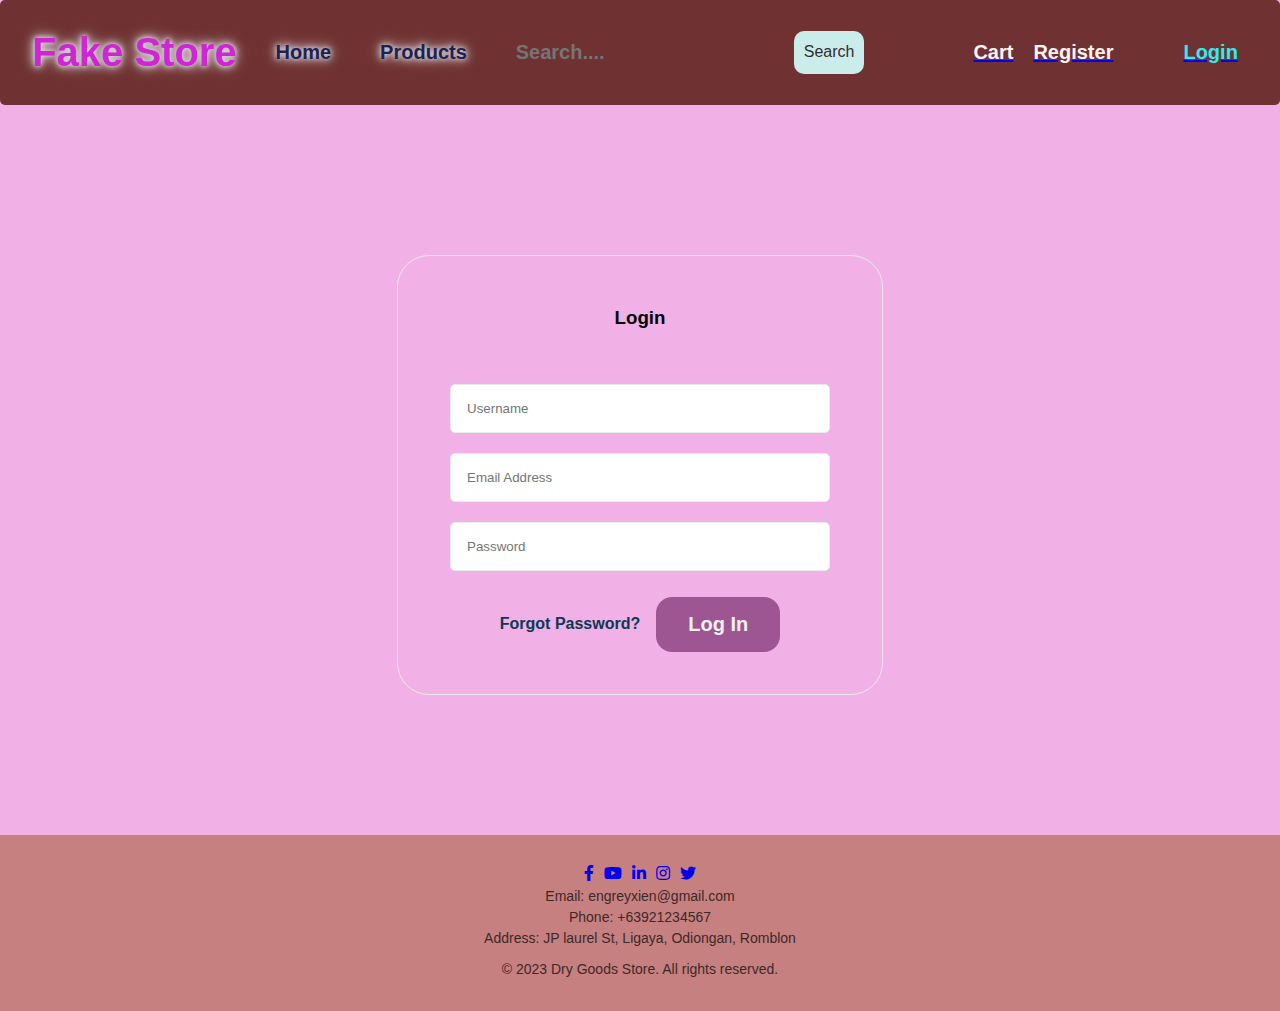
==== login.html @ 49634430 "commit" ====
<!DOCTYPE html>
<html lang="en">
  <head>
    <meta charset="UTF-8" />
    <meta name="viewport" content="width=device-width, initial-scale=1.0" />
    <link
      rel="stylesheet"
      href="https://cdnjs.cloudflare.com/ajax/libs/font-awesome/5.15.3/css/all.min.css"
    />
    <link rel="stylesheet" href="styles.css" />
    <title>Login</title>
  </head>
  <body>
    <nav>
      <h1>Fake Store</h1>
      <a href="./index.html" id="Home">Home</a>
      <a href="./index.html#products" id="Products">Products</a>
      <div id="containerButtons">
        <input type="text" id="searchInput" placeholder="Search...." />
        <button onclick="searchProducts()" id="searchButton">Search</button>
      </div>
      <div id="auxiliaryButtonsContainer">
        <a href="cart.html"><button id="auxiliaryButtons">Cart</button></a>
        <a href="register.html"
          ><button id="auxiliaryButtons1">Register</button></a
        >
        <a href="login.html"><button id="auxiliaryButton">Login</button></a>
      </div>
    </nav>
    <section id="login">
      <div class="card">
        <h3>Login</h3>
        <form id="form">
          <input type="text" placeholder="Username" id="username" />
          <input type="email" placeholder="Email Address" id="email" />
          <input type="password" placeholder="Password" id="password" />
          <div class="btns">
            <a href="#">Forgot Password?</a>
            <button onclick="submitLogin()">Log In</button>
          </div>
        </form>
      </div>
    </section>
    <script src="script.js"></script>
  </body>
  <footer>
    <div class="footer-container">
      <div class="social-media">
        <a href="https://www.facebook.com"><i class="fab fa-facebook-f"></i></a>
        <a href="https://www.youtube.com"><i class="fab fa-youtube"></i></a>
        <a href="https://www.linkedin.com"
          ><i class="fab fa-linkedin-in"></i
        ></a>
        <a href="https://www.instagram.com"><i class="fab fa-instagram"></i></a>
        <a href="https://www.twitter.com"><i class="fab fa-twitter"></i></a>
      </div>
      <div class="contact-info">
        <p>Email: engreyxien@gmail.com</p>
        <p>Phone: +63921234567</p>
        <p>Address: JP laurel St, Ligaya, Odiongan, Romblon</p>
      </div>
    </div>
    <p>&copy; 2023 Dry Goods Store. All rights reserved.</p>
  </footer>
</html>
---- styles.css ----
body {
  background-color: rgb(241, 177, 230);
  margin: 0;
  padding: 0;
  font-family: Arial, Helvetica, sans-serif;
  height: fit-content;
}
nav {
  display: flex;
  justify-content: space-evenly;
  align-items: center;
  padding: 0.2rem;
  box-sizing: border-box;
  background-color: rgb(111, 49, 49);
  color: rgb(207, 38, 212);
  text-shadow: 0 0 5px rgb(221, 227, 228), 0 0 10px rgb(219, 219, 231),
    0 0 15px rgb(212, 198, 198);
  border-radius: 5px;
  margin-bottom: 10px;
  font-family: Arial, Helvetica, sans-serif;
  font-size: 20px;
  font-weight: bold;
}
#Home {
  display: flex;
  justify-content: center;
  align-items: center;
  padding: 10px;
  font-family: Arial, Helvetica, sans-serif;
  font-size: 20px;
  border: none;
  color: rgb(29, 33, 84);
  border-radius: 10px;
  cursor: pointer;
  transition: ease-in-out 0.5s;
  text-decoration: none;
}
#Products {
  display: flex;
  justify-content: center;
  align-items: center;
  padding: 10px;
  font-family: Arial, Helvetica, sans-serif;
  font-size: 20px;
  border: none;
  color: rgb(29, 33, 84);
  border-radius: 10px;
  cursor: pointer;
  transition: ease-in-out 0.5s;
  text-decoration: none;
}
#containerButtons {
  display: flex;
  flex-direction: row;
}
#containerButtons #searchInput {
  display: flex;
  padding: 10px;
  font-family: Arial, Helvetica, sans-serif;
  font-weight: bold;
  font-size: 20px;
  border: white;
  background-color: rgb(111, 49, 49);
  color: rgb(52, 43, 43);
  border-radius: 10px;
  cursor: pointer;
  transition: ease-in-out 0.5s;
}
#containerButtons #searchButton {
  display: flex;
  justify-content: center;
  align-items: center;
  padding: 10px;
  font-family: Arial, Helvetica, sans-serif;
  font-size: 16px;
  border: none;
  background-color: rgb(202, 237, 236);
  color: rgb(52, 43, 43);
  border-radius: 10px;
  cursor: pointer;
  transition: ease-in-out 0.5s;
}
#containerButtons #searchButton:hover {
  background-color: rgb(111, 49, 49);
  color: white;
}
#categoryButtons {
  display: flex;
  flex-direction: row;
}
#categoriesButton {
  display: flex;
  padding: 10px;
  font-family: Arial, Helvetica, sans-serif;
  font-weight: bold;
  font-size: 20px;
  border: none;
  background-color: rgb(241, 177, 230);
  color: rgb(52, 43, 43);
  border-radius: 10px;
  cursor: pointer;
  transition: ease-in-out 0.5s;
}
#categoriesButton:hover {
  background-color: rgb(241, 177, 230);
  border-radius: 10px;
  color: rgb(239, 232, 232);
  cursor: pointer;
  text-decoration: none;
  transition: ease-in-out 0.5s;
}
#categories {
  display: flex;
  padding: 10px;
  background-color: rgb(241, 177, 230);
  font-family: Arial, Helvetica, sans-serif;
  font-weight: bold;
  font-size: 16px;
  border-radius: 10px;
}
#categories:hover {
  background-color: rgb(111, 49, 49);
  color: white;
  border-radius: 10px;
  cursor: pointer;
}
#auxiliaryButtonsContainer {
  display: flex;
  flex-direction: row;
  justify-content: end;
  align-items: center;
  margin-left: 20px;
  text-decoration: none;
}
#auxiliaryButtons {
  display: flex;
  gap: 20px;
  padding: 10px;
  font-family: Arial, Helvetica, sans-serif;
  font-size: 20px;
  font-weight: bold;
  text-decoration: none;
  border: none;
  background-color: rgb(111, 49, 49);
  color: rgb(253, 242, 242);
  border-radius: 10px;
  cursor: pointer;
  margin-left: 50px;
  transition: ease-in-out 0.5s;
}
#auxiliaryButtons:hover {
  color: rgb(226, 87, 212);
  border-radius: 10px;
  cursor: pointer;
  text-decoration: none;
  transition: ease-in-out 0.5s;
}
#auxiliaryButton {
  display: flex;
  gap: 20px;
  padding: 10px;
  font-family: Arial, Helvetica, sans-serif;
  font-size: 20px;
  font-weight: bold;
  text-decoration: none;
  border: none;
  background-color: rgb(111, 49, 49);
  color: rgb(45, 237, 240);
  border-radius: 10px;
  margin-left: 50px;
  cursor: pointer;
  transition: ease-in-out 0.5s;
}
#auxiliaryButton:hover {
  background-color: rgb(40, 209, 204);
  color: rgb(39, 2, 2);
  border-radius: 10px;
  text-decoration: none;
  cursor: pointer;
  transition: ease-in-out 0.5s;
}
#auxiliaryButtons1 {
  display: flex;
  gap: 20px;
  padding: 10px;
  font-family: Arial, Helvetica, sans-serif;
  font-size: 20px;
  font-weight: bold;
  text-decoration: none;
  border: none;
  background-color: rgb(111, 49, 49);
  color: rgb(253, 242, 242);
  border-radius: 10px;
  cursor: pointer;
  transition: ease-in-out 0.5s;
}
#auxiliaryButtons1:hover {
  color: rgb(39, 2, 2);
  border-radius: 10px;
  cursor: pointer;
  text-decoration: none;
  transition: ease-in-out 0.5s;
}
#login {
  height: 80vh;
  display: flex;
  justify-content: center;
  align-items: center;
}
#login .card {
  border: 1px solid rgb(234, 234, 234);
  background-color: blur(10px);
  display: flex;
  flex-direction: column;
  justify-content: center;
  align-items: center;
  margin: 10px;
  gap: 1rem;
  border-radius: 2rem;
  padding: 2rem;
}
#login .card h3 {
  text-align: center;
}
#login .card form {
  display: flex;
  flex-direction: column;
  width: 400px;
  margin: 10px;
}
#login .card form input {
  padding: 1rem;
  border: 1px solid rgb(234, 234, 234);
  margin: 10px;
  border-radius: 5px;
}
#login .card form .btns {
  display: flex;
  justify-content: center;
  align-items: center;
  gap: 1rem;
  margin-top: 1rem;
}
#login .card form .btns a {
  text-decoration: none;
  color: #0b3954;
  font-weight: 800;
}
#login .card form button {
  background-color: #9d5691;
  border: 0;
  border-radius: 1rem;
  padding: 1rem 2rem;
  font-weight: bold;
  font-size: 20px;
  color: #f1f1f1;
  cursor: pointer;
}
@media screen and (max-width: 768px) {
  nav {
    flex-direction: column;
    gap: 5px;
    align-items: center;
    justify-content: center;
    text-align: center;
    padding: 1rem;
    box-sizing: border-box;
  }
  #containerButtons {
    flex-direction: column;
    gap: 5px;
    align-items: center;
    justify-content: center;
    text-align: center;
    padding: 1rem;
    box-sizing: border-box;
    margin-top: 1px;
    margin-bottom: 1px;
    font-size: 12px;
    font-weight: bold;
  }
  #auxiliaryButtonsContainer {
    flex-direction: row;
    gap: 5px;
    align-items: center;
    justify-content: center;
    text-align: center;
    padding: 1rem;
    border-radius: 10px;
    box-sizing: border-box;
    margin-top: 1px;
    margin-bottom: 1px;
    font-size: 12px;
    font-weight: bold;
    transition: ease-in-out 0.5s;
    margin: 0;
  }
  #auxiliaryButtons {
    display: flex;
    gap: 20px;
    padding: 10px;
    font-family: Arial, Helvetica, sans-serif;
    font-size: 20px;
    font-weight: bold;
    text-decoration: none;
    border: none;
    background-color: rgb(111, 49, 49);
    color: rgb(253, 242, 242);
    border-radius: 10px;
    cursor: pointer;
    margin-left: 0;
    transition: ease-in-out 0.5s;
  }
  #auxiliaryButton {
    display: flex;
    gap: 20px;
    padding: 10px;
    font-family: Arial, Helvetica, sans-serif;
    font-size: 20px;
    font-weight: bold;
    text-decoration: none;
    border: none;
    background-color: rgb(111, 49, 49);
    color: rgb(45, 237, 240);
    border-radius: 10px;
    margin-left: 0;
    cursor: pointer;
    transition: ease-in-out 0.5s;
  }
  #login .card {
    border: 1px solid rgb(234, 234, 234);
    background-color: blur(10px);
    display: flex;
    flex-direction: column;
    justify-content: center;
    align-items: center;
    gap: 1rem;
    border-radius: 2rem;
    padding: 2rem;
    overflow: auto;
  }
  #login .card form {
    display: flex;
    flex-direction: column;
    width: 250px;
    margin: 10px;
  }
  #login .card form .btns a {
    display: flex;
    justify-content: center;
    align-items: center;
    gap: 1rem;
    flex-direction: column;
    text-decoration: none;
    color: #0b3954;
    font-weight: 800;
  }
}
footer {
  background-color: rgb(199, 128, 128);
  color: rgb(61, 40, 40);
  padding: 20px;
  text-align: center;
}
.footer-container {
  display: flex;
  justify-content: space-between;
  align-items: center;
  flex-direction: column;
  flex-wrap: wrap;
}
.social-media {
  display: flex;
  justify-content: center;
  align-items: center;
  flex-wrap: wrap;
  margin-top: 10px;
  gap: 10px;
}
.social-media img {
  height: 30px;
  width: 30px;
  color: #fff;
}
.contact-info {
  text-align: center;
}
.contact-info p {
  margin: 5px 0;
}
footer p {
  margin-top: 10px;
  font-size: 14px;
}
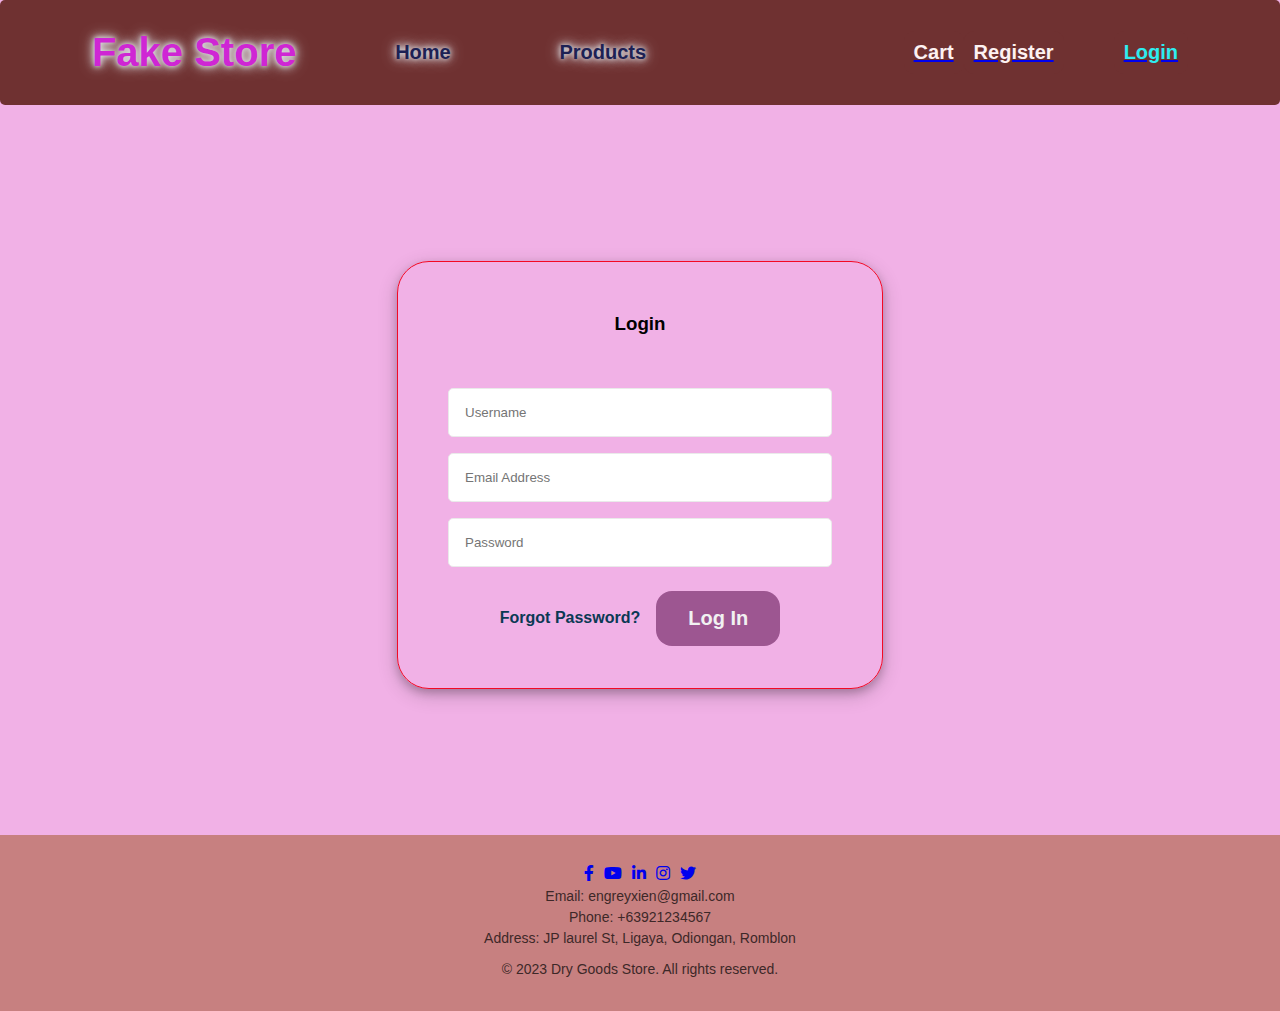
==== commit 49af9ef9: "commit" ====
--- a/login.html
+++ b/login.html
@@ -15,10 +15,7 @@
       <h1>Fake Store</h1>
       <a href="./index.html" id="Home">Home</a>
       <a href="./index.html#products" id="Products">Products</a>
-      <div id="containerButtons">
-        <input type="text" id="searchInput" placeholder="Search...." />
-        <button onclick="searchProducts()" id="searchButton">Search</button>
-      </div>
+      <div id="containerButtons"></div>
       <div id="auxiliaryButtonsContainer">
         <a href="cart.html"><button id="auxiliaryButtons">Cart</button></a>
         <a href="register.html"
--- a/styles.css
+++ b/styles.css
@@ -208,7 +208,7 @@
   align-items: center;
 }
 #login .card {
-  border: 1px solid rgb(234, 234, 234);
+  border: 1px solid rgb(243, 9, 36);
   background-color: blur(10px);
   display: flex;
   flex-direction: column;
@@ -218,6 +218,7 @@
   gap: 1rem;
   border-radius: 2rem;
   padding: 2rem;
+  box-shadow: 0 4px 8px 0 rgba(0, 0, 0, 0.2), 0 6px 20px 0 rgba(0, 0, 0, 0.19);
 }
 #login .card h3 {
   text-align: center;
@@ -231,7 +232,7 @@
 #login .card form input {
   padding: 1rem;
   border: 1px solid rgb(234, 234, 234);
-  margin: 10px;
+  margin: 8px;
   border-radius: 5px;
 }
 #login .card form .btns {
@@ -328,7 +329,7 @@
     transition: ease-in-out 0.5s;
   }
   #login .card {
-    border: 1px solid rgb(234, 234, 234);
+    border: 1px solid rgb(211, 204, 109);
     background-color: blur(10px);
     display: flex;
     flex-direction: column;
@@ -337,13 +338,13 @@
     gap: 1rem;
     border-radius: 2rem;
     padding: 2rem;
-    overflow: auto;
+    box-shadow: rgb(228, 7, 44);
   }
   #login .card form {
     display: flex;
     flex-direction: column;
     width: 250px;
-    margin: 10px;
+    margin: 5px;
   }
   #login .card form .btns a {
     display: flex;
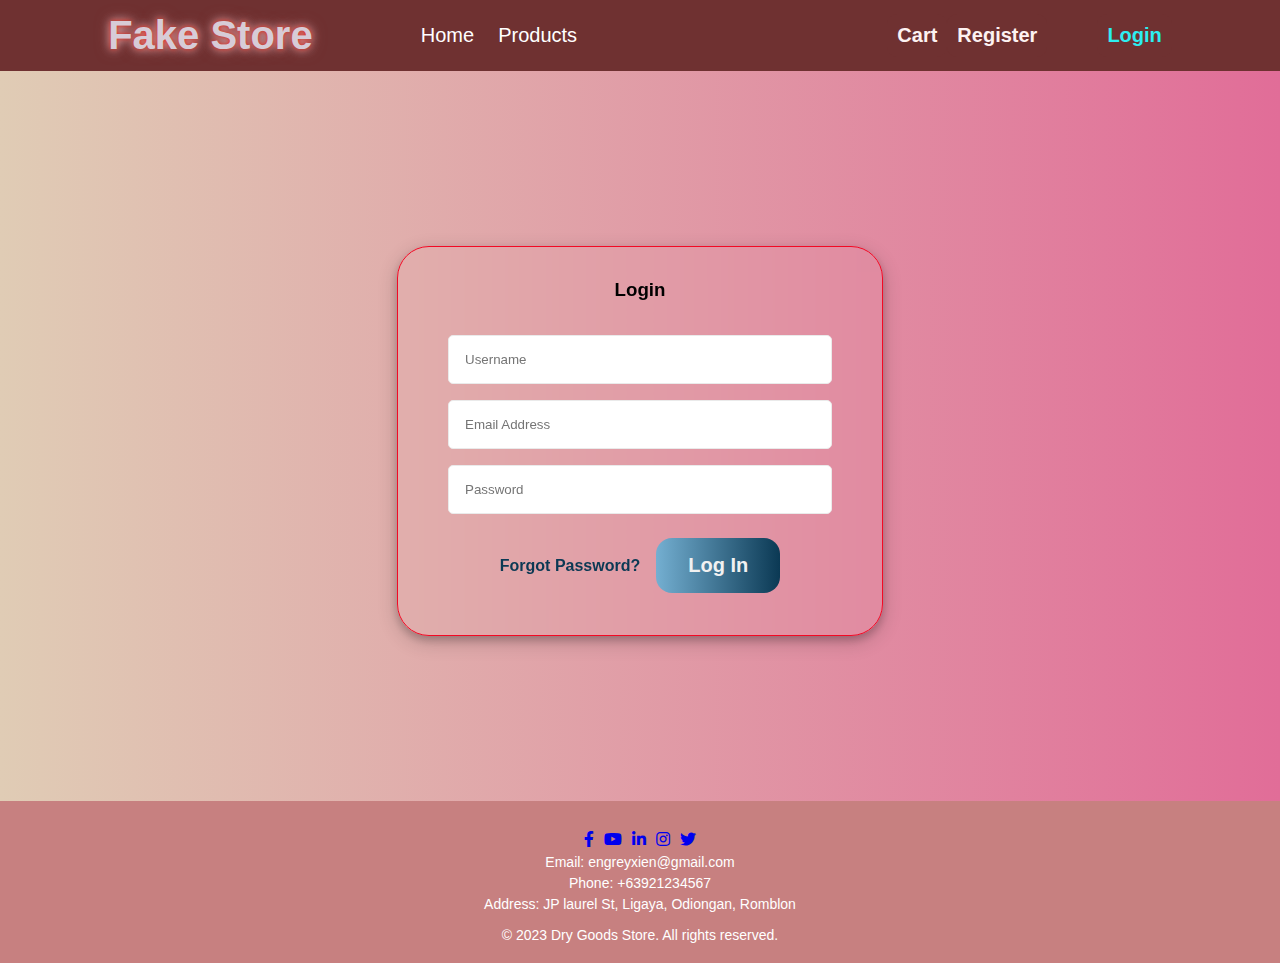
==== commit 5aab61a5: "commit" ====
--- a/login.html
+++ b/login.html
@@ -13,15 +13,15 @@
   <body>
     <nav>
       <h1>Fake Store</h1>
-      <a href="./index.html" id="Home">Home</a>
-      <a href="./index.html#products" id="Products">Products</a>
+      <div id="homeContainer">
+        <a href="./index.html#home" id="Home">Home</a>
+        <a href="./index.html#products" id="Products">Products</a>
+      </div>
       <div id="containerButtons"></div>
       <div id="auxiliaryButtonsContainer">
-        <a href="cart.html"><button id="auxiliaryButtons">Cart</button></a>
-        <a href="register.html"
-          ><button id="auxiliaryButtons1">Register</button></a
-        >
-        <a href="login.html"><button id="auxiliaryButton">Login</button></a>
+        <a href="cart.html" id="auxiliaryButtons">Cart</a>
+        <a href="register.html" id="auxiliaryButtons1">Register</a>
+        <a href="login.html" id="auxiliaryButton">Login</a>
       </div>
     </nav>
     <section id="login">
--- a/styles.css
+++ b/styles.css
@@ -1,53 +1,72 @@
-body {
-  background-color: rgb(241, 177, 230);
+* {
   margin: 0;
   padding: 0;
-  font-family: Arial, Helvetica, sans-serif;
-  height: fit-content;
+  box-sizing: border-box;
+  font-family: "Franklin Gothic Medium", "Arial Narrow", Arial, sans-serif;
+}
+body {
+  background: linear-gradient(to right, #e0ccb5, #e16d98);
+  margin: 0;
+  padding: 0;
+  font-family: "Franklin Gothic Medium", "Arial Narrow", Arial, sans-serif;
 }
 nav {
   display: flex;
   justify-content: space-evenly;
   align-items: center;
-  padding: 0.2rem;
   box-sizing: border-box;
   background-color: rgb(111, 49, 49);
-  color: rgb(207, 38, 212);
-  text-shadow: 0 0 5px rgb(221, 227, 228), 0 0 10px rgb(219, 219, 231),
-    0 0 15px rgb(212, 198, 198);
-  border-radius: 5px;
+  color: rgb(215, 204, 215);
   margin-bottom: 10px;
-  font-family: Arial, Helvetica, sans-serif;
-  font-size: 20px;
-  font-weight: bold;
+  font-family: "Franklin Gothic Medium", "Arial Narrow", Arial, sans-serif;
+  font-size: 20px;
+}
+h1 {
+  text-shadow: 0 0 5px rgb(231, 27, 9), 0 0 10px rgb(219, 219, 231),
+    0 0 15px rgb(165, 77, 77);
 }
 #Home {
   display: flex;
   justify-content: center;
   align-items: center;
-  padding: 10px;
-  font-family: Arial, Helvetica, sans-serif;
-  font-size: 20px;
-  border: none;
-  color: rgb(29, 33, 84);
-  border-radius: 10px;
-  cursor: pointer;
-  transition: ease-in-out 0.5s;
-  text-decoration: none;
+  font-family: "Franklin Gothic Medium", "Arial Narrow", Arial, sans-serif;
+  font-size: 20px;
+  border: none;
+  color: #fff;
+  border-radius: 10px;
+  cursor: pointer;
+  transition: ease-in-out 0.5s;
+  text-decoration: none;
+}
+#homeContainer {
+  display: flex;
+  flex-direction: row;
+  justify-content: space-between;
+  align-items: center;
+  text-decoration: none;
+}
+#Home:hover {
+  color: rgb(30, 222, 225);
+  transition: ease-in-out 0.5s;
+  font-weight: bold;
 }
 #Products {
   display: flex;
   justify-content: center;
-  align-items: center;
-  padding: 10px;
-  font-family: Arial, Helvetica, sans-serif;
-  font-size: 20px;
-  border: none;
-  color: rgb(29, 33, 84);
-  border-radius: 10px;
-  cursor: pointer;
-  transition: ease-in-out 0.5s;
-  text-decoration: none;
+  padding: 1.5rem;
+  align-items: center;
+  font-family: "Franklin Gothic Medium", "Arial Narrow", Arial, sans-serif;
+  font-size: 20px;
+  border: none;
+  color: #fff;
+  border-radius: 10px;
+  cursor: pointer;
+  transition: ease-in-out 0.5s;
+  text-decoration: none;
+}
+#Products:hover {
+  color: rgb(30, 222, 225);
+  transition: ease-in-out 0.5s;
 }
 #containerButtons {
   display: flex;
@@ -209,7 +228,6 @@
 }
 #login .card {
   border: 1px solid rgb(243, 9, 36);
-  background-color: blur(10px);
   display: flex;
   flex-direction: column;
   justify-content: center;
@@ -219,6 +237,7 @@
   border-radius: 2rem;
   padding: 2rem;
   box-shadow: 0 4px 8px 0 rgba(0, 0, 0, 0.2), 0 6px 20px 0 rgba(0, 0, 0, 0.19);
+  backdrop-filter: blur(10px);
 }
 #login .card h3 {
   text-align: center;
@@ -248,7 +267,7 @@
   font-weight: 800;
 }
 #login .card form button {
-  background-color: #9d5691;
+  background: linear-gradient(to right, #74afd1, #0b3954);
   border: 0;
   border-radius: 1rem;
   padding: 1rem 2rem;
@@ -256,6 +275,7 @@
   font-size: 20px;
   color: #f1f1f1;
   cursor: pointer;
+  backdrop-filter: blur(10px);
 }
 @media screen and (max-width: 768px) {
   nav {
@@ -392,4 +412,5 @@
 footer p {
   margin-top: 10px;
   font-size: 14px;
-}
+  color: #fff;
+}
